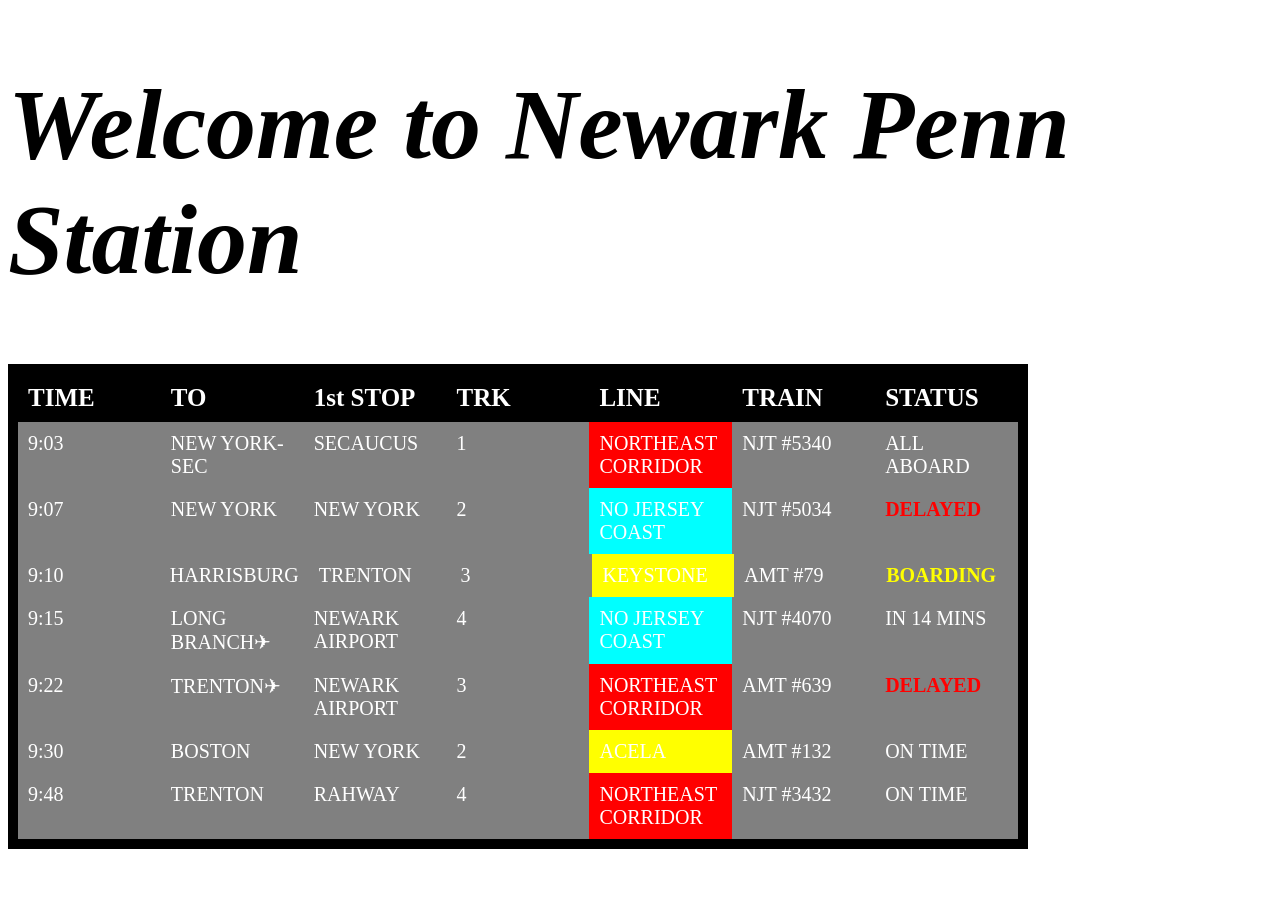
==== bigwebsite/index.html @ 20a24e25 "departure board" ====
<!DOCTYPE html>
<html lang="en">
<head>
  <meta charset="UTF-8">
  <title>Newark Penn Station</title>
  <meta name="viewport" content="width=device-width,initial-scale=1">
  <link rel="stylesheet" href="css/style.css">
</head>
<body>
    <h1 id="heading">Welcome to Newark Penn Station</h1>

     <div id="departure-screen">
        <div class="departures">
            <div class="cell">TIME</div>
            <div class="cell">TO</div>
            <div class="cell">1st STOP</div>
            <div class="cell">TRK</div>
            <div class="cell">LINE</div>
            <div class="cell">TRAIN</div>
            <div class="cell">STATUS</div>
        </div>

        <div class="row">
            <div class="cell">9:03</div>
            <div class="cell">NEW YORK-SEC</div>
            <div class="cell">SECAUCUS</div>
            <div class="cell">1</div>
            <div class="cell nec">NORTHEAST CORRIDOR</div>
            <div class="cell">NJT #5340</div>
            <div class="cell">ALL ABOARD</div>
        </div>

        <div class="row">
            <div class="cell">9:07</div>
            <div class="cell">NEW YORK</div>
            <div class="cell">NEW YORK</div>
            <div class="cell">2</div>
            <div class="cell njcl">NO JERSEY COAST</div>
            <div class="cell">NJT #5034</div>
            <div class="cell delayed">DELAYED</div>
        </div>

        <div class="row">
            <div class="cell">9:10</div>
            <div class="cell">HARRISBURG</div>
            <div class="cell">TRENTON</div>
            <div class="cell">3</div>
            <div class="cell amt">KEYSTONE</div>
            <div class="cell">AMT #79</div>
            <div class="cell boarding">BOARDING</div>
        </div>

        <div class="row">
            <div class="cell">9:15</div>
            <div class="cell">LONG BRANCH✈︎</div>
            <div class="cell">NEWARK AIRPORT</div>
            <div class="cell">4</div>
            <div class="cell njcl">NO JERSEY COAST</div>
            <div class="cell">NJT #4070</div>
            <div class="cell">IN 14 MINS</div>
        </div>

        <div class="row">
            <div class="cell">9:22</div>
            <div class="cell">TRENTON✈︎</div>
            <div class="cell">NEWARK AIRPORT</div>
            <div class="cell">3</div>
            <div class="cell nec">NORTHEAST CORRIDOR</div>
            <div class="cell">AMT #639</div>
            <div class="cell delayed">DELAYED</div>
        </div>

        <div class="row">
            <div class="cell">9:30</div>
            <div class="cell">BOSTON</div>
            <div class="cell">NEW YORK</div>
            <div class="cell">2</div>
            <div class="cell amt">ACELA</div>
            <div class="cell">AMT #132</div>
            <div class="cell">ON TIME</div>
        </div>

         <div class="row">
            <div class="cell">9:48</div>
            <div class="cell">TRENTON</div>
            <div class="cell">RAHWAY</div>
            <div class="cell">4</div>
            <div class="cell nec">NORTHEAST CORRIDOR</div>
            <div class="cell">NJT #3432</div>
            <div class="cell">ON TIME</div>
        </div>
        
  </div>

</body>
</html>
---- bigwebsite/css/style.css ----
#heading {
    font-style: italic;
    font-size: 100px;
}

#departure-screen {
  width: 1000px;         
  height: 465px;      
  color: white;
  border: 10px solid #000;
}

.departures{
  display: flex;
  font-weight: bold;
  background-color: #000;
  font-size: 25px;
}

.row {
  display: flex;
  font-size: 20px;
  background-color: grey;
}

.cell {
  width: 200px;
  padding: 10px;
  text-align: left;
}

.nec {
  background-color: red;        
}

.njcl {
    background-color: aqua;
}

.amt {
    background-color: yellow;
}

.delayed {
  color: red;
  font-weight: bold;
}

.boarding {
  color: yellow;
  font-weight: bold;
}
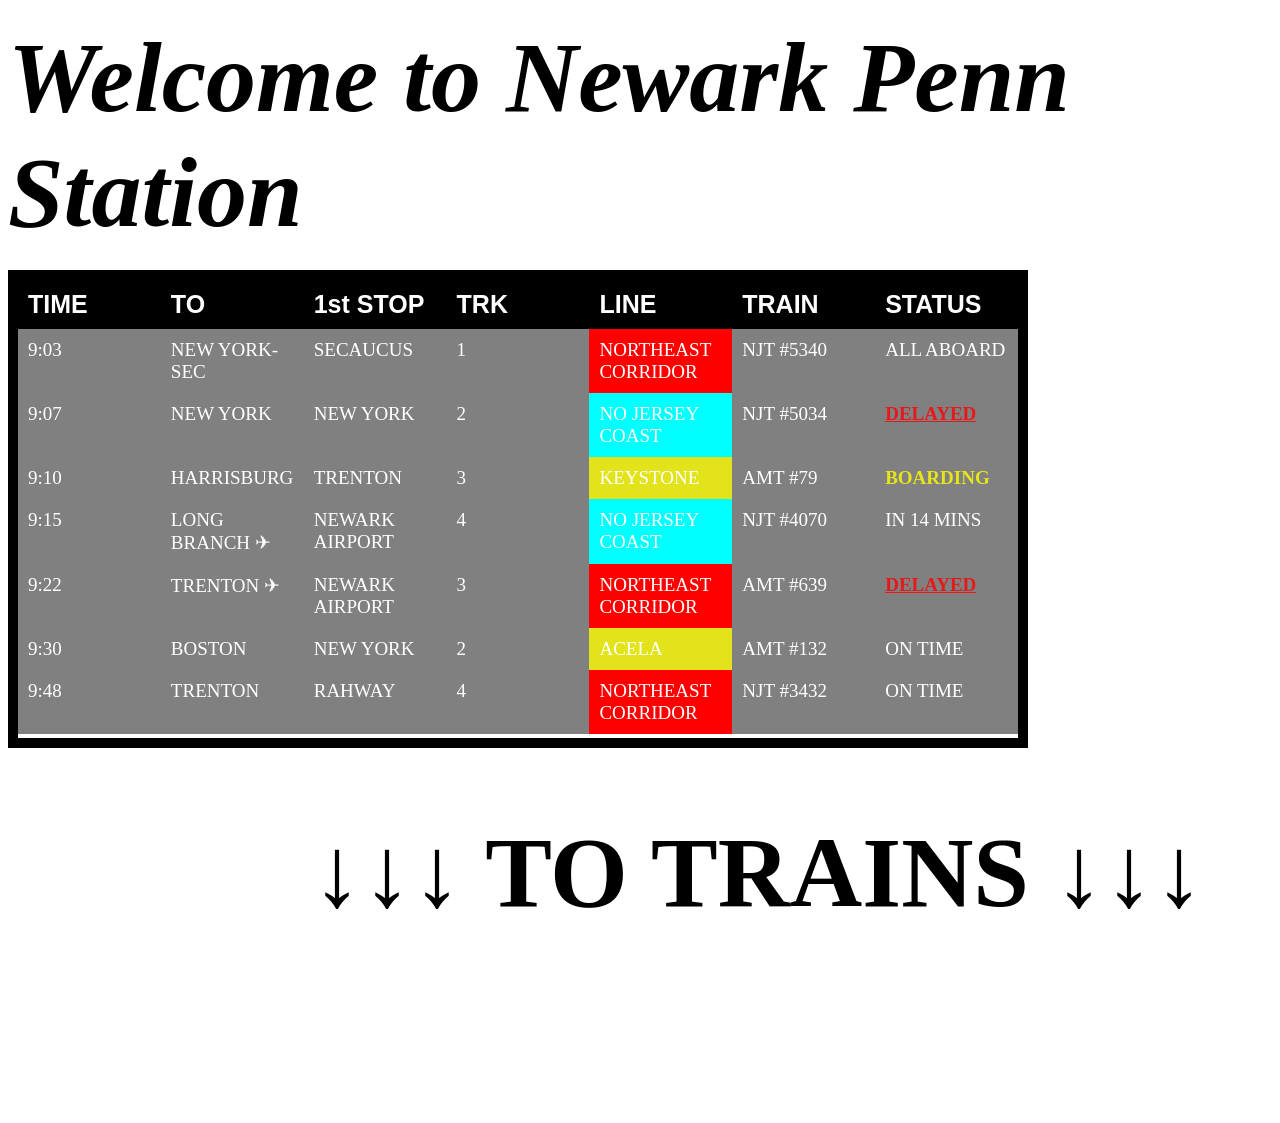
==== commit 5fce4358: "done" ====
--- a/bigwebsite/index.html
+++ b/bigwebsite/index.html
@@ -52,7 +52,7 @@
 
         <div class="row">
             <div class="cell">9:15</div>
-            <div class="cell">LONG BRANCH✈︎</div>
+            <div class="cell">LONG BRANCH ✈︎</div>
             <div class="cell">NEWARK AIRPORT</div>
             <div class="cell">4</div>
             <div class="cell njcl">NO JERSEY COAST</div>
@@ -62,7 +62,7 @@
 
         <div class="row">
             <div class="cell">9:22</div>
-            <div class="cell">TRENTON✈︎</div>
+            <div class="cell">TRENTON ✈︎</div>
             <div class="cell">NEWARK AIRPORT</div>
             <div class="cell">3</div>
             <div class="cell nec">NORTHEAST CORRIDOR</div>
@@ -89,8 +89,9 @@
             <div class="cell">NJT #3432</div>
             <div class="cell">ON TIME</div>
         </div>
-        
   </div>
-
+  <div id="toTrains">
+    <h1>↓↓↓&nbsp;TO TRAINS&nbsp;↓↓↓</h1>
+  </div>
 </body>
 </html>
--- a/bigwebsite/css/style.css
+++ b/bigwebsite/css/style.css
@@ -1,36 +1,46 @@
 #heading {
     font-style: italic;
     font-size: 100px;
+    margin: 20px;
+    margin-left: 0px;
 }
 
 #departure-screen {
-  width: 1000px;         
-  height: 465px;      
-  color: white;
-  border: 10px solid #000;
+    width: 1000px;         
+    height: 458px;      
+    color: white;
+    border: 10px solid #000;
+}
+
+#toTrains {
+    width: 1500px;
+    height: 300px;
+    font-size: 50px;
+    text-align: center;
 }
 
 .departures{
-  display: flex;
-  font-weight: bold;
-  background-color: #000;
-  font-size: 25px;
+    font-family: Arial, sans-serif;
+    display: flex;
+    font-weight: bold;
+    background-color: #000;
+    font-size: 25px;
 }
 
 .row {
-  display: flex;
-  font-size: 20px;
-  background-color: grey;
+    display: flex;
+    font-size: 19px;
+    background-color: grey;
 }
 
 .cell {
-  width: 200px;
-  padding: 10px;
-  text-align: left;
+    width: 200px;
+    padding: 10px;
+    text-align: left;
 }
 
 .nec {
-  background-color: red;        
+    background-color: red;        
 }
 
 .njcl {
@@ -38,15 +48,18 @@
 }
 
 .amt {
-    background-color: yellow;
+    background-color: rgba(255, 255, 0, 0.781);
 }
 
 .delayed {
-  color: red;
-  font-weight: bold;
+    color: red;
+    font-weight: bold;
+    opacity: 0.8;
+    text-decoration: underline;
 }
 
 .boarding {
-  color: yellow;
-  font-weight: bold;
-}+    color: yellow;
+    font-weight: bold;
+    opacity: 0.8;
+}
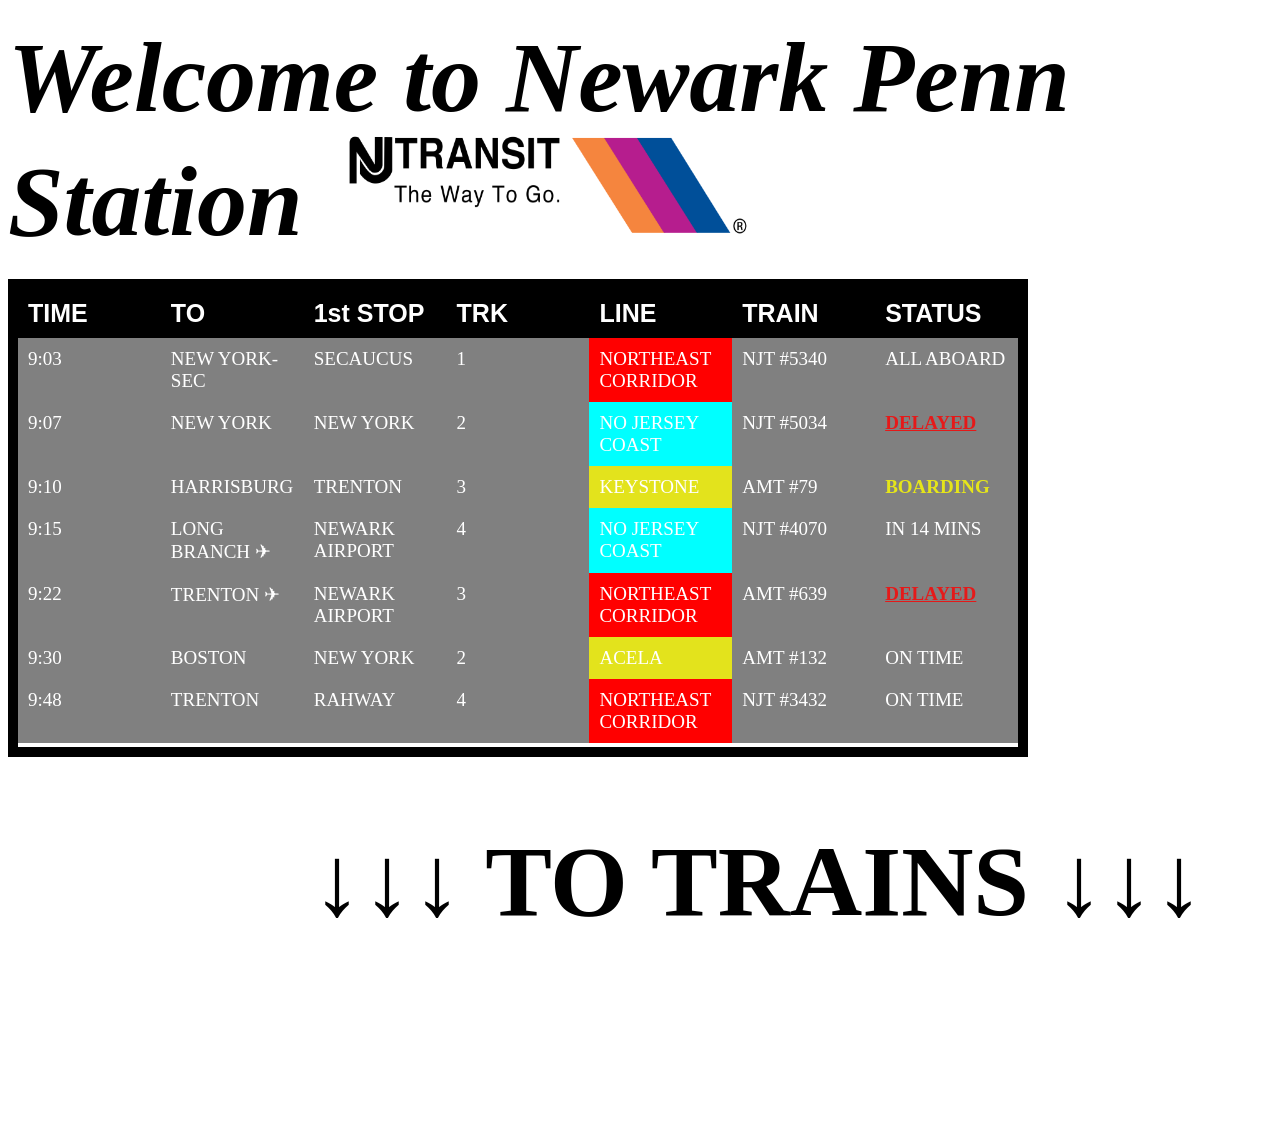
==== commit 64ed07ed: "added img" ====
--- a/bigwebsite/index.html
+++ b/bigwebsite/index.html
@@ -7,7 +7,7 @@
   <link rel="stylesheet" href="css/style.css">
 </head>
 <body>
-    <h1 id="heading">Welcome to Newark Penn Station</h1>
+    <h1 id="heading">Welcome to Newark Penn Station <span id="headingImg"><img src="image.png" alt="NJT Logo"/></span></h1>
 
      <div id="departure-screen">
         <div class="departures">
--- a/bigwebsite/css/style.css
+++ b/bigwebsite/css/style.css
@@ -5,6 +5,11 @@
     margin-left: 0px;
 }
 
+#headingImg img {
+    width: 400px;
+    height: 100px;
+    margin-left: 20px;
+}
 #departure-screen {
     width: 1000px;         
     height: 458px;      
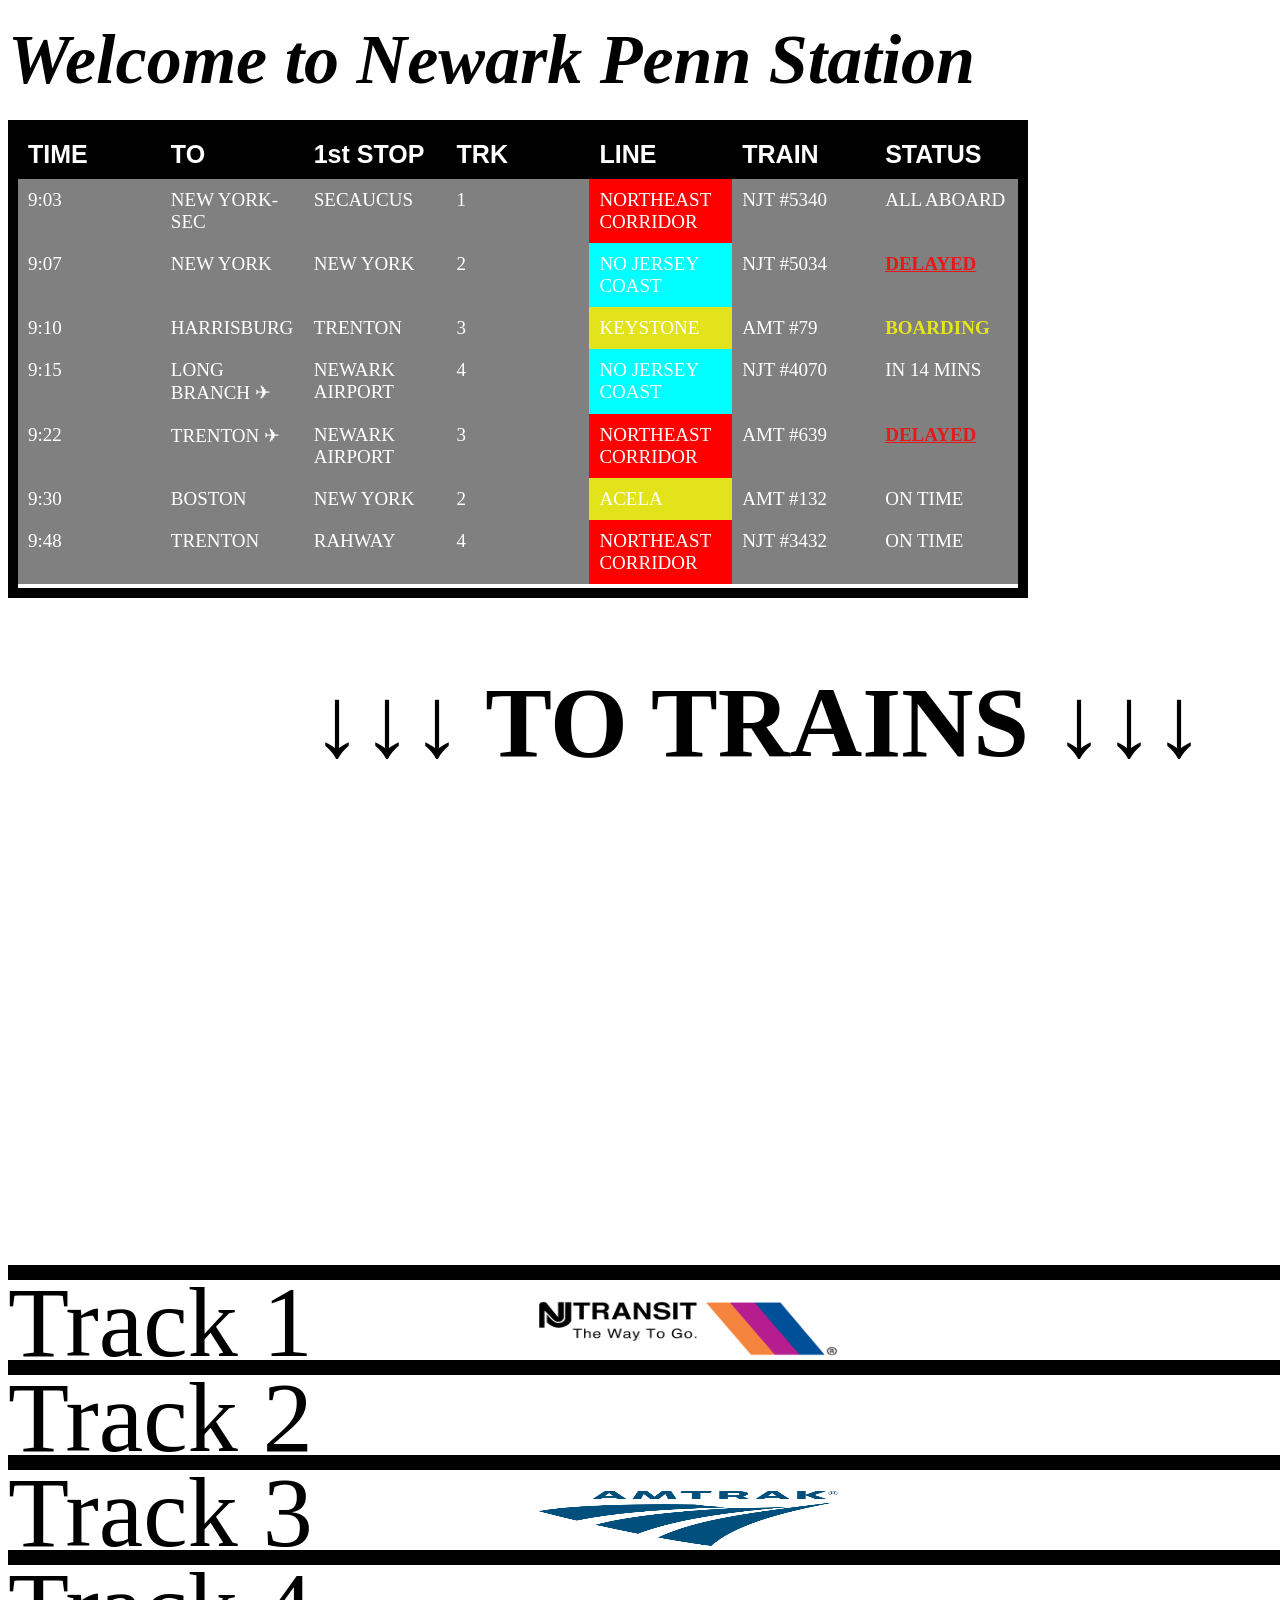
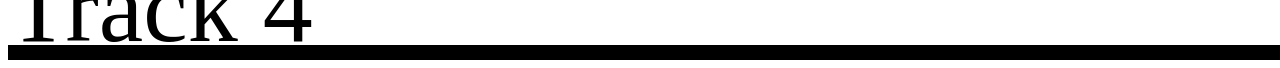
==== commit d12467f2: "complete" ====
--- a/bigwebsite/index.html
+++ b/bigwebsite/index.html
@@ -7,7 +7,7 @@
   <link rel="stylesheet" href="css/style.css">
 </head>
 <body>
-    <h1 id="heading">Welcome to Newark Penn Station <span id="headingImg"><img src="image.png" alt="NJT Logo"/></span></h1>
+    <h1 id="heading">Welcome to Newark Penn Station</h1>
 
      <div id="departure-screen">
         <div class="departures">
@@ -90,8 +90,19 @@
             <div class="cell">ON TIME</div>
         </div>
   </div>
-  <div id="toTrains">
-    <h1>↓↓↓&nbsp;TO TRAINS&nbsp;↓↓↓</h1>
-  </div>
+    <div id="toTrains">
+        <h1>↓↓↓&nbsp;TO TRAINS&nbsp;↓↓↓</h1>
+    </div>
+    <div id="train-tracks">
+        <div class="track"><span class="track-label">Track 1
+            <img src="image.png" alt="NJT Logo" class="train-icon"/>
+        </span></div>
+        <div class="track"><span class="track-label">Track 2</span></div>
+        <div class="track"><span class="track-label">Track 3
+            <img src="image2.png" alt="Amtrak Logo" class="train-icon"/>
+        </span></div>
+        <div class="track"><span class="track-label">Track 4</span></div>
+        <div class="track"></div>
+    </div>
 </body>
 </html>
--- a/bigwebsite/css/style.css
+++ b/bigwebsite/css/style.css
@@ -1,15 +1,10 @@
 #heading {
     font-style: italic;
-    font-size: 100px;
+    font-size: 70px;
     margin: 20px;
     margin-left: 0px;
 }
 
-#headingImg img {
-    width: 400px;
-    height: 100px;
-    margin-left: 20px;
-}
 #departure-screen {
     width: 1000px;         
     height: 458px;      
@@ -68,3 +63,26 @@
     font-weight: bold;
     opacity: 0.8;
 }
+
+#train-tracks {
+    margin-top: 300px;
+    display: flex;
+    flex-direction: column;
+    gap: 80px;             
+}
+
+.track {
+    height: 15px;            
+    background-color: black;
+    width: 4000px     
+}
+
+.track-label {
+    font-size: 100px;
+}
+
+.train-icon {
+    margin-left: 200px;
+    width: 300px;   
+    height: 55px;
+}
